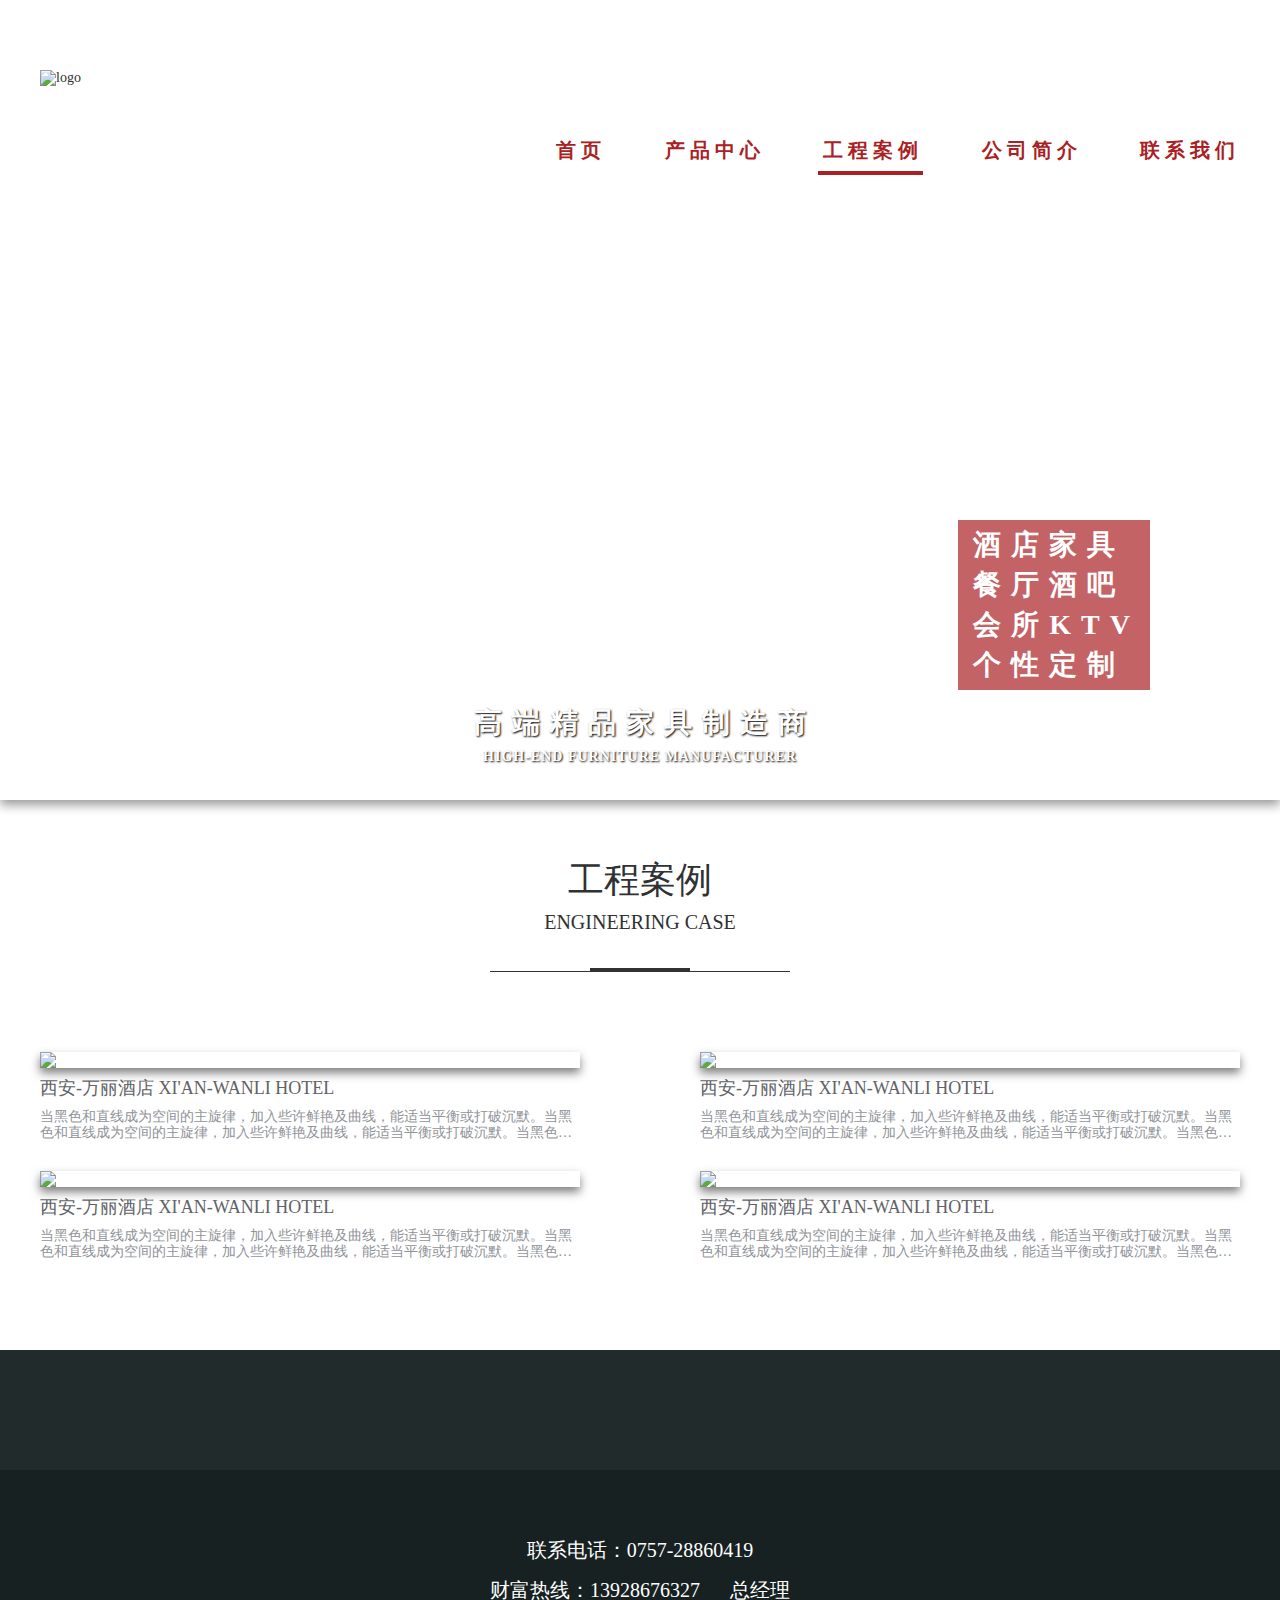
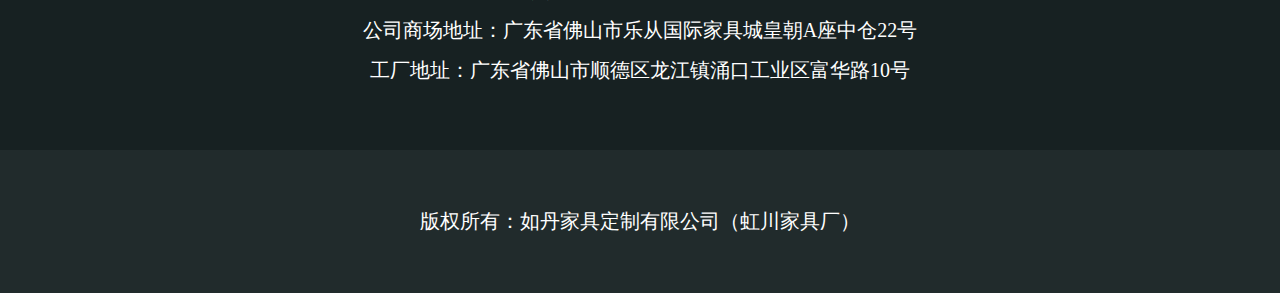
==== case.html @ cd0e024f "complete" ====
<!DOCTYPE html>
<html lang="en">
<head>
  <meta charset="UTF-8">
  <title>如丹家具 - 工程案例</title>
  <link rel="stylesheet" href="./css/normalize.min.css">
  <link rel="stylesheet" href="./css/iconfont.css">
  <link rel="stylesheet" href="./css/index.css">
</head>
<body>
  <header>
    <div class="banner background" style="background-image: url('https://dummyimage.com/1920x800/999/fff');">
      <nav>
        <div class="container nav-wrapper">
          <div class="logo"><img class="img" src="https://dummyimage.com/430x160/666/fff" alt="logo"></div>
          <ul class="nav-list">
            <li class="nav-item"><a href="./index.html">首页</a></li>
            <li class="nav-item"><a href="./prod.html">产品中心</a></li>
            <li class="nav-item active"><a href="./case.html">工程案例</a></li>
            <li class="nav-item"><a href="./intro.html">公司简介</a></li>
            <li class="nav-item"><a href="./contact.html">联系我们</a></li>
          </ul>
        </div>
      </nav>
      <div class="container banner-warpper">
        <div class="banner-tags">
          <div class="banner-tag">酒店家具</div>
          <div class="banner-tag">餐厅酒吧</div>
          <div class="banner-tag">会所KTV</div>
          <div class="banner-tag">个性定制</div>
        </div>
        <div class="banner-title">
          <div class="zh">高端精品家具制造商</div>
          <div class="en">HIGH-END FURNITURE MANUFACTURER</div>
        </div>
      </div>
    </div>
  </header>
  <main>
    <div class="home-case">
      <div class="container">
        <div class="home-title">
          <div class="zh">工程案例</div>
          <div class="en">ENGINEERING CASE</div>
        </div>
        <div class="home-case-list clearfix">
          <div class="home-case-item">
            <div class="home-case-img"><img src="https://dummyimage.com/540x350/333/fff" alt="空间案例" class="img"></div>
            <div class="home-case-title ellipsis">西安-万丽酒店 XI'AN-WANLI HOTEL</div>
            <div class="home-case-intro ellipsis-2">当黑色和直线成为空间的主旋律，加入些许鲜艳及曲线，能适当平衡或打破沉默。当黑色和直线成为空间的主旋律，加入些许鲜艳及曲线，能适当平衡或打破沉默。当黑色和直线成为空间的主旋律，加入些许鲜艳及曲线，能适当平衡或打破沉默。当黑色和直线成为空间的主旋律，加入些许鲜艳及曲线，能适当平衡或打破沉默。</div>
          </div>
          <div class="home-case-item">
            <div class="home-case-img"><img src="https://dummyimage.com/540x350/333/fff" alt="空间案例" class="img"></div>
            <div class="home-case-title ellipsis">西安-万丽酒店 XI'AN-WANLI HOTEL</div>
            <div class="home-case-intro ellipsis-2">当黑色和直线成为空间的主旋律，加入些许鲜艳及曲线，能适当平衡或打破沉默。当黑色和直线成为空间的主旋律，加入些许鲜艳及曲线，能适当平衡或打破沉默。当黑色和直线成为空间的主旋律，加入些许鲜艳及曲线，能适当平衡或打破沉默。当黑色和直线成为空间的主旋律，加入些许鲜艳及曲线，能适当平衡或打破沉默。</div>
          </div>
          <div class="home-case-item">
            <div class="home-case-img"><img src="https://dummyimage.com/540x350/333/fff" alt="空间案例" class="img"></div>
            <div class="home-case-title ellipsis">西安-万丽酒店 XI'AN-WANLI HOTEL</div>
            <div class="home-case-intro ellipsis-2">当黑色和直线成为空间的主旋律，加入些许鲜艳及曲线，能适当平衡或打破沉默。当黑色和直线成为空间的主旋律，加入些许鲜艳及曲线，能适当平衡或打破沉默。当黑色和直线成为空间的主旋律，加入些许鲜艳及曲线，能适当平衡或打破沉默。当黑色和直线成为空间的主旋律，加入些许鲜艳及曲线，能适当平衡或打破沉默。</div>
          </div>
          <div class="home-case-item">
            <div class="home-case-img"><img src="https://dummyimage.com/540x350/333/fff" alt="空间案例" class="img"></div>
            <div class="home-case-title ellipsis">西安-万丽酒店 XI'AN-WANLI HOTEL</div>
            <div class="home-case-intro ellipsis-2">当黑色和直线成为空间的主旋律，加入些许鲜艳及曲线，能适当平衡或打破沉默。当黑色和直线成为空间的主旋律，加入些许鲜艳及曲线，能适当平衡或打破沉默。当黑色和直线成为空间的主旋律，加入些许鲜艳及曲线，能适当平衡或打破沉默。当黑色和直线成为空间的主旋律，加入些许鲜艳及曲线，能适当平衡或打破沉默。</div>
          </div>
        </div>
      </div>
    </div>
  </main>
  <footer>
    <div class="footer-list">
      <div class="container">
        <div class="footer-item">联系电话：0757-28860419</div>
        <div class="footer-item">财富热线：13928676327<span>总经理</span></div>
        <div class="footer-item">公司商场地址：广东省佛山市乐从国际家具城皇朝A座中仓22号</div>
        <div class="footer-item">工厂地址：广东省佛山市顺德区龙江镇涌口工业区富华路10号</div>
      </div>
    </div>
    <div class="container">
      <div class="copyright">版权所有：如丹家具定制有限公司（虹川家具厂）</div>
    </div>
  </footer>
</body>
</html>
---- css/iconfont.css ----
@font-face {font-family: "iconfont";
  src: url('iconfont.eot?t=1569325207855'); /* IE9 */
  src: url('iconfont.eot?t=1569325207855#iefix') format('embedded-opentype'), /* IE6-IE8 */
  url('[data-uri]') format('woff2'),
  url('iconfont.woff?t=1569325207855') format('woff'),
  url('iconfont.ttf?t=1569325207855') format('truetype'), /* chrome, firefox, opera, Safari, Android, iOS 4.2+ */
  url('iconfont.svg?t=1569325207855#iconfont') format('svg'); /* iOS 4.1- */
}

.iconfont {
  font-family: "iconfont" !important;
  font-size: 16px;
  font-style: normal;
  -webkit-font-smoothing: antialiased;
  -moz-osx-font-smoothing: grayscale;
}

.icon-hotel:before {
  content: "\e61b";
}

.icon-bangongshi:before {
  content: "\e618";
}

.icon-zhuangxiushangjia-:before {
  content: "\e603";
}

.icon-guizichuangtougui:before {
  content: "\e61c";
}

.icon-shafa:before {
  content: "\e61d";
}

.icon-gongcheng-:before {
  content: "\e736";
}

.icon-geren:before {
  content: "\e61e";
}

.icon-shenghuoyongpin-:before {
  content: "\e789";
}
---- css/index.css ----
/* A92123 */

/* 通用 */
  * {
    -webkit-box-sizing: border-box;
    -moz-box-sizing: border-box;
    box-sizing: border-box;
  }
  html {
    color: #303133;
    font-size: 14px;
  }
  a {
    text-decoration: none;
    color: #303133;
  }
  ul, ol {
    margin: 0;
    padding: 0;
  }
  li {
    list-style: none;
  }
  nav {
    z-index: 9;
    position: absolute;
    top: 70px;
    left: 0;
    width: 100%;
    height: 160px;
    background-color: rgba(255, 255, 255, .6);
  }
  footer {
    background-color: #212b2c;
    padding-top: 120px;
  }
  .clearfix::after {
    display: block;
    clear: both;
    content: '';
  }
  .container {
    position: relative;
    width: 1240px;
    margin: 0 auto;
    padding-left: 20px;
    padding-right: 20px;
  }
  .background {
    background: no-repeat center center;
    -webkit-background-size: 100%;
    background-size: 100%;
  }
  .ellipsis {
    overflow: hidden;
    white-space: nowrap;
    text-overflow: ellipsis;
  }
  .ellipsis-2 {
    overflow:hidden; 
    text-overflow:ellipsis;
    display:-webkit-box; 
    -webkit-box-orient:vertical;
    -webkit-line-clamp:2;
  }
  .img {
    width: 100%;
    height: 100%;
  }

/* 头部 */
  .banner {
    position: relative;
    width: 100%;
    height: 800px;
    -webkit-background-size: cover;
    background-size: cover;
    box-shadow: 0 5px 10px rgba(0, 0, 0, .4);
  }
  .nav-wrapper {
    display: flex;
  }
  .logo {
    width: 430px;
    height: 100%;
  }
  .nav-list {
    flex: 1;
    text-align: right;
  }
  .nav-item {
    height: 160px;
    line-height: 160px;
    display: inline-block;
  }
  .nav-list > .active > a, .nav-item > a:hover {
    border-bottom: 4px solid #A92123;
  }
  .nav-item > a {
    font-weight: bold;
    font-size: 20px;
    margin-left: 50px;
    color: #A92123;
    padding-bottom: 10px;
    letter-spacing: 5px;
    padding-left: 5px;
  }
  .nav-item:first-child > a {
    margin-left: 0;
  }
  .banner-warpper {
    height: 100%;
  }
  .banner-tags {
    position: absolute;
    right: 110px;
    bottom: 110px;
    background-color: rgba(169, 33, 35, .7);
    padding: 5px 10px;
    color: #fff;
    font-weight: bold;
    letter-spacing: 10px;
    padding-left: 15px;
  }
  .banner-tag {
    font-size: 28px;
    height: 40px;
    line-height: 40px;
  }
  .banner-title {
    position: absolute;
    left: 0;
    bottom: 35px;
    width: 100%;
    text-align: center;
    color: #fff;
    font-weight: bold;
    text-shadow: 1px 1px 2px #000;
  }
  .banner-title .zh {
    font-size: 28px;
    letter-spacing: 10px;
    padding-left: 10px;
  }
  .banner-title .en {
    margin-top: 10px;
    letter-spacing: 1px;
  }

/* 底部 */
  .footer-list {
    padding: 60px 0;
    font-size: 20px;
    text-align: center;
    color: #fff;
    background-color: #172122;
  }
  .footer-item {
    line-height: 2;
  }
  .footer-item span {
    margin-left: 30px;
  }
  .copyright {
    padding: 60px 0;
    font-size: 20px;
    text-align: center;
    color: #fff;
  }

/* 首页 */
  .home-case {
    padding: 60px 0;
    background-color: #fff;
  }
  .home-title {
    position: relative;
    text-align: center;
    padding-bottom: 38px;
  }
  .home-title:before, .home-title:after {
    content: '';
    position: absolute;
    left: 50%;
    transform: translateX(-50%);
    bottom: 0;
    width: 300px;
    height: 1px;
    background-color: #303133;
  }
  .home-title:after {
    width: 100px;
    height: 4px;
  }
  .home-title .zh {
    font-size: 36px;
  }
  .home-title .en {
    margin-top: 10px;
    font-size: 20px;
  }
  .home-title-light {
    color: #fff;
  }
  .home-title-light:before, .home-title-light:after {
    background-color: #fff;
  }
  .home-case-list {
    margin-top: 80px;
  }
  .home-case-item {
    float: left;
    width: 540px;
    margin-right: 120px;
    margin-bottom: 30px;
  }
  .home-case-item:nth-child(2n) {
    margin-right: 0;
  }
  .home-case-img {
    box-shadow: 0 5px 10px rgba(0, 0, 0, .5);
    font-size: 0;
    margin-bottom: 10px;
  }
  .home-case-title {
    color: #606266;
    font-size: 18px;
    margin-bottom: 10px;
  }
  .home-case-intro {
    color: #909399;
  }
  .home-intro {
    padding: 60px 0;
    background-color: #C3C3C3;
    box-shadow: 0 5px 10px rgba(0, 0, 0, .4);
  }
  .home-intro-item {
    display: flex;
    margin-top: 40px;
    background-color: #343b45;
    box-shadow: 0 5px 10px rgba(0, 0, 0, .5);
  }
  .home-intro-img {
    height: 500px;
    box-shadow: 3px 0 5px rgba(0, 0, 0, .4);
  }
  .home-intro-desc {
    padding: 40px 20px;
    flex: 1;
    color: #909399;
  }
  .home-intro-title .zh {
    font-size: 32px;
    color: #fff;
  }
  .home-intro-content {
    margin-top: 40px;
    font-size: 16px;
    letter-spacing: 3px;
    line-height: 1.5;
  }
  .home-custom {
    margin-top: 80px;
    padding: 60px 0;
    background-color: #f1f5f6;
  }
  .home-custom-list {
    margin-top: 80px;
    overflow: hidden;
  }
  .home-custom-item {
    float: left;
    display: flex;
    width: 50%;
    margin-bottom: 100px;
    padding: 0 150px;
  }
  .home-custom-item .iconfont {
    font-size: 80px;
    margin-right: 30px;
  }
  .home-custom-info {
    flex: 1;
  }
  .home-custom-title {
    font-size: 20px;
  }
  .home-custom-intro {
    margin-top: 15px;
    color: #606266;
  }
  .home-prod {
    margin-top: 80px;
    padding: 60px 0;
    background-color: #212b2c;
  }
  .home-prod-list {
    margin-top: 40px;
    overflow: hidden;
  }
  .home-prod-item {
    position: relative;
    float: left;
    width: 50%;
    height: 460px;
  }
  .home-prod-item:nth-child(1) {
    background-color: #293535;
  }
  .home-prod-item:nth-child(2) {
    background-color: #202c2c;
  }
  .home-prod-item:nth-child(3) {
    background-color: #1d2728;
  }
  .home-prod-item:nth-child(4) {
    background-color: #172122;
  }
  .home-prod-info {
    position: absolute;
    top: 50%;
    left: 50%;
    transform: translate3d(-50%, -50%, 0);
    width: 460px;
    color: #fff;
  }
  .home-prod-title {
    font-size: 28px;
    margin-bottom: 30px;
  }
  .home-prod-title .iconfont {
    font-size: 56px;
    margin-right: 30px;
    vertical-align: top;
  }
  .home-prod-intro {
    padding-left: 86px;
    font-size: 18px;
    line-height: 1.5;
  }

/* 产品中心 */
  .prod-list {
    margin-top: 80px;
    padding-bottom: 200px;
    font-size: 0;
  }
  .prod-item {
    float: left;
    width: 350px;
    margin-right: 75px;
    margin-bottom: 40px;
    box-shadow: 0 5px 10px rgba(0, 0, 0, .5);
  }
  .prod-item:nth-child(3n) {
    margin-right: 0;
  }

/* 公司简介 */
  .intro-warpper {
    background-color: #fff;
    box-shadow: none;
  }
  .intro-content {
    padding-bottom: 200px;
  }
  .intro-content p {
    font-weight: bold;
    text-indent: 30px;
    line-height: 1.5;
  }

/* 联系我们 */
  .contact {
    padding: 80px 0;
  }
  #amap {
    margin-top: 80px;
    width: 100%;
    height: 730px;
    box-shadow: 0 5px 10px rgba(0, 0, 0, .5);
  }
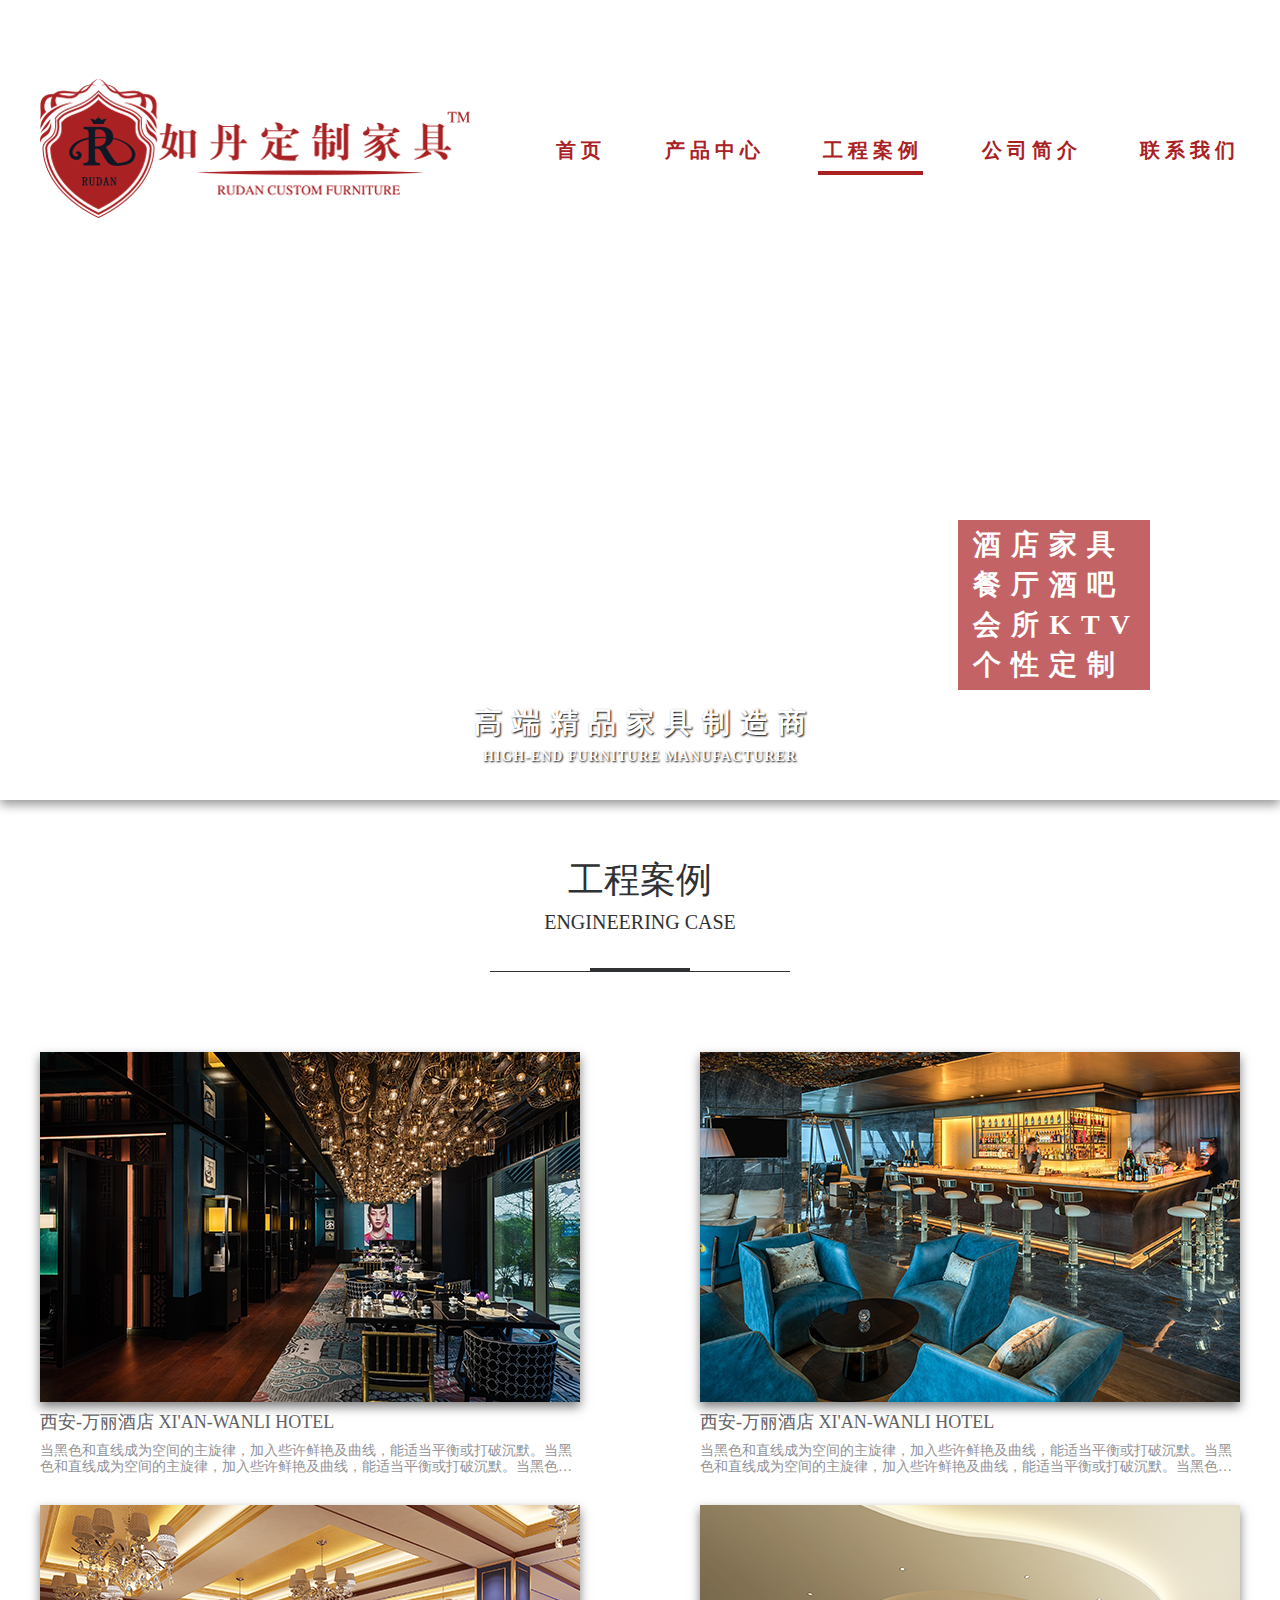
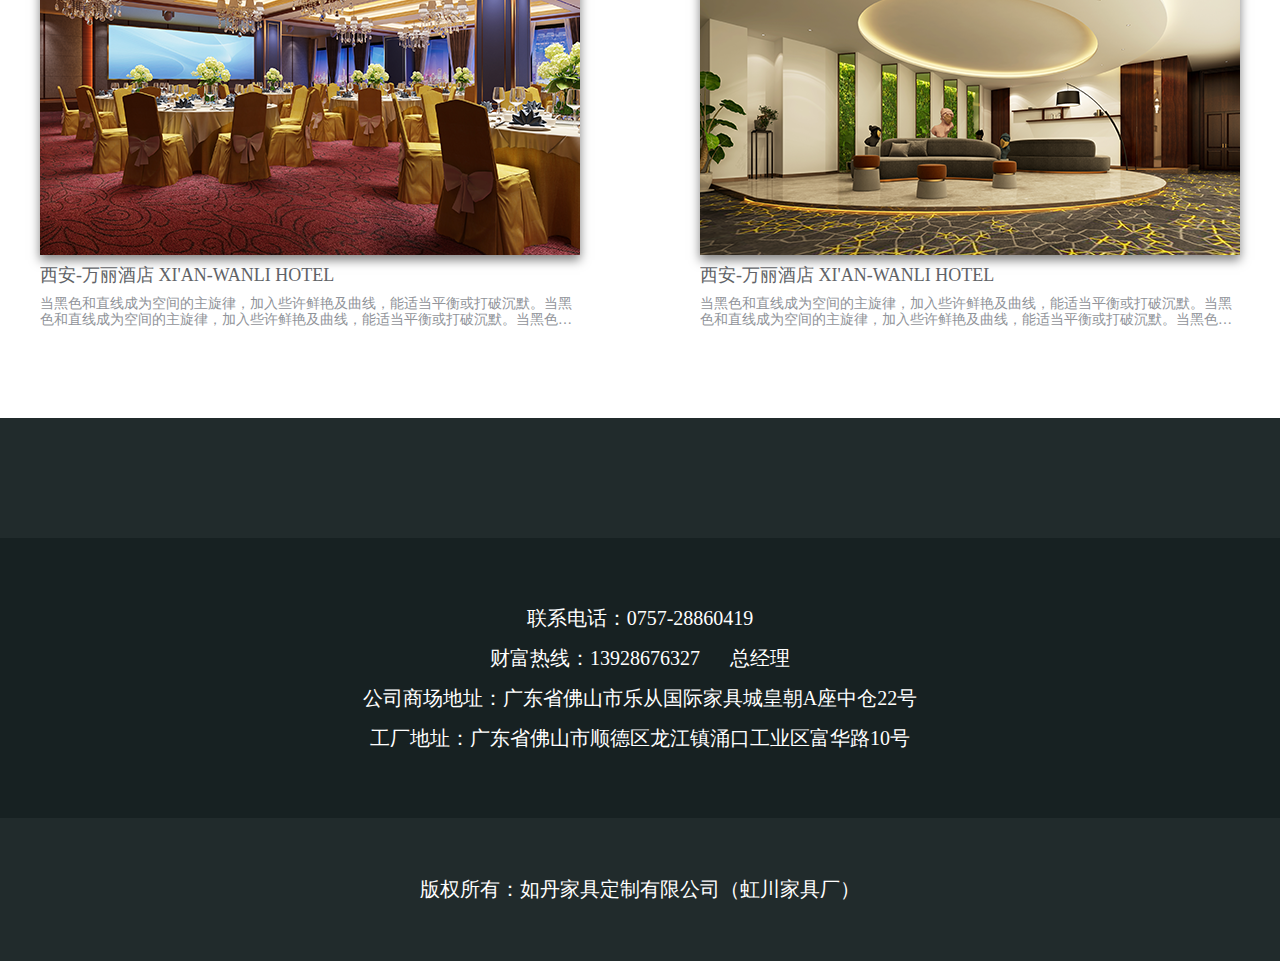
==== commit ead49e30: "imgs" ====
--- a/case.html
+++ b/case.html
@@ -12,7 +12,7 @@
     <div class="banner background" style="background-image: url('https://dummyimage.com/1920x800/999/fff');">
       <nav>
         <div class="container nav-wrapper">
-          <div class="logo"><img class="img" src="https://dummyimage.com/430x160/666/fff" alt="logo"></div>
+          <div class="logo"><img class="img" src="./imgs/logo.png" alt="logo"></div>
           <ul class="nav-list">
             <li class="nav-item"><a href="./index.html">首页</a></li>
             <li class="nav-item"><a href="./prod.html">产品中心</a></li>
@@ -45,22 +45,22 @@
         </div>
         <div class="home-case-list clearfix">
           <div class="home-case-item">
-            <div class="home-case-img"><img src="https://dummyimage.com/540x350/333/fff" alt="空间案例" class="img"></div>
+            <div class="home-case-img"><img src="./imgs/home-case-01.png" alt="空间案例" class="img"></div>
             <div class="home-case-title ellipsis">西安-万丽酒店 XI'AN-WANLI HOTEL</div>
             <div class="home-case-intro ellipsis-2">当黑色和直线成为空间的主旋律，加入些许鲜艳及曲线，能适当平衡或打破沉默。当黑色和直线成为空间的主旋律，加入些许鲜艳及曲线，能适当平衡或打破沉默。当黑色和直线成为空间的主旋律，加入些许鲜艳及曲线，能适当平衡或打破沉默。当黑色和直线成为空间的主旋律，加入些许鲜艳及曲线，能适当平衡或打破沉默。</div>
           </div>
           <div class="home-case-item">
-            <div class="home-case-img"><img src="https://dummyimage.com/540x350/333/fff" alt="空间案例" class="img"></div>
+            <div class="home-case-img"><img src="./imgs/home-case-02.png" alt="空间案例" class="img"></div>
             <div class="home-case-title ellipsis">西安-万丽酒店 XI'AN-WANLI HOTEL</div>
             <div class="home-case-intro ellipsis-2">当黑色和直线成为空间的主旋律，加入些许鲜艳及曲线，能适当平衡或打破沉默。当黑色和直线成为空间的主旋律，加入些许鲜艳及曲线，能适当平衡或打破沉默。当黑色和直线成为空间的主旋律，加入些许鲜艳及曲线，能适当平衡或打破沉默。当黑色和直线成为空间的主旋律，加入些许鲜艳及曲线，能适当平衡或打破沉默。</div>
           </div>
           <div class="home-case-item">
-            <div class="home-case-img"><img src="https://dummyimage.com/540x350/333/fff" alt="空间案例" class="img"></div>
+            <div class="home-case-img"><img src="./imgs/home-case-03.png" alt="空间案例" class="img"></div>
             <div class="home-case-title ellipsis">西安-万丽酒店 XI'AN-WANLI HOTEL</div>
             <div class="home-case-intro ellipsis-2">当黑色和直线成为空间的主旋律，加入些许鲜艳及曲线，能适当平衡或打破沉默。当黑色和直线成为空间的主旋律，加入些许鲜艳及曲线，能适当平衡或打破沉默。当黑色和直线成为空间的主旋律，加入些许鲜艳及曲线，能适当平衡或打破沉默。当黑色和直线成为空间的主旋律，加入些许鲜艳及曲线，能适当平衡或打破沉默。</div>
           </div>
           <div class="home-case-item">
-            <div class="home-case-img"><img src="https://dummyimage.com/540x350/333/fff" alt="空间案例" class="img"></div>
+            <div class="home-case-img"><img src="./imgs/home-case-04.png" alt="空间案例" class="img"></div>
             <div class="home-case-title ellipsis">西安-万丽酒店 XI'AN-WANLI HOTEL</div>
             <div class="home-case-intro ellipsis-2">当黑色和直线成为空间的主旋律，加入些许鲜艳及曲线，能适当平衡或打破沉默。当黑色和直线成为空间的主旋律，加入些许鲜艳及曲线，能适当平衡或打破沉默。当黑色和直线成为空间的主旋律，加入些许鲜艳及曲线，能适当平衡或打破沉默。当黑色和直线成为空间的主旋律，加入些许鲜艳及曲线，能适当平衡或打破沉默。</div>
           </div>
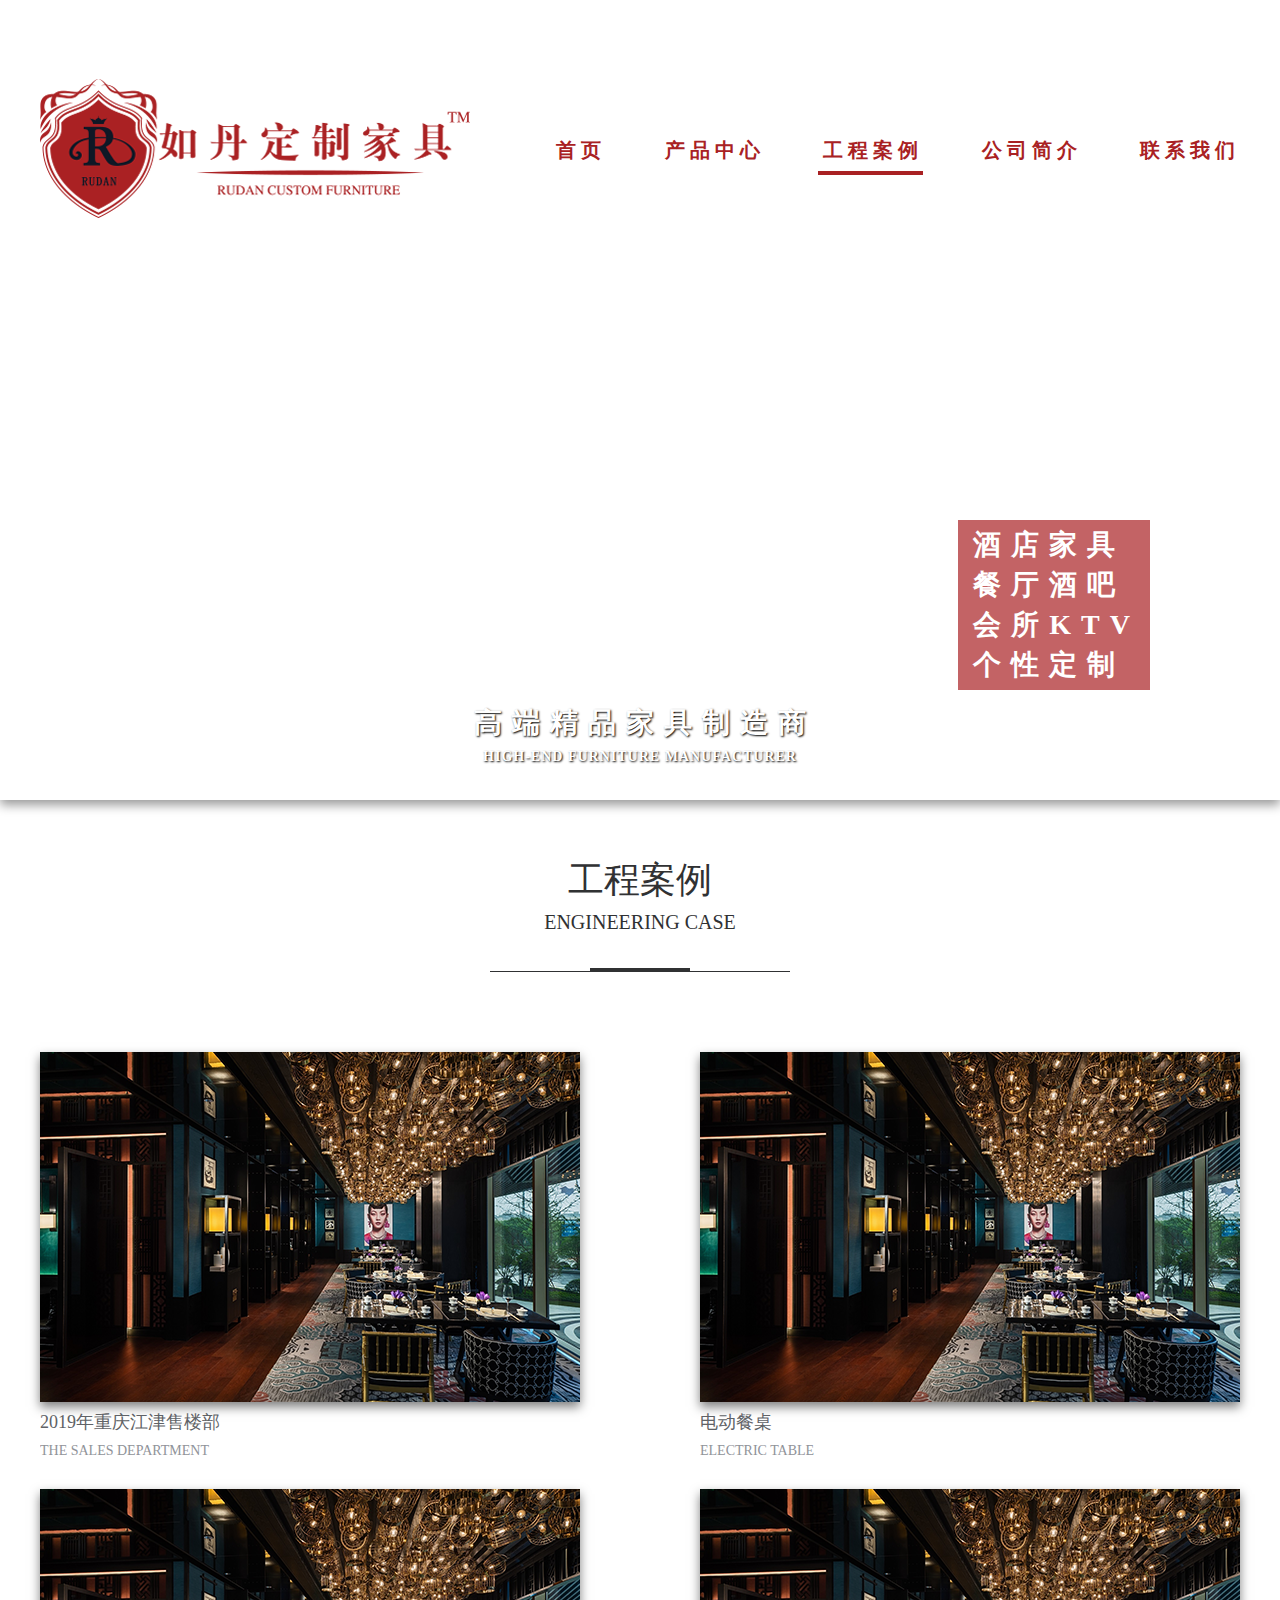
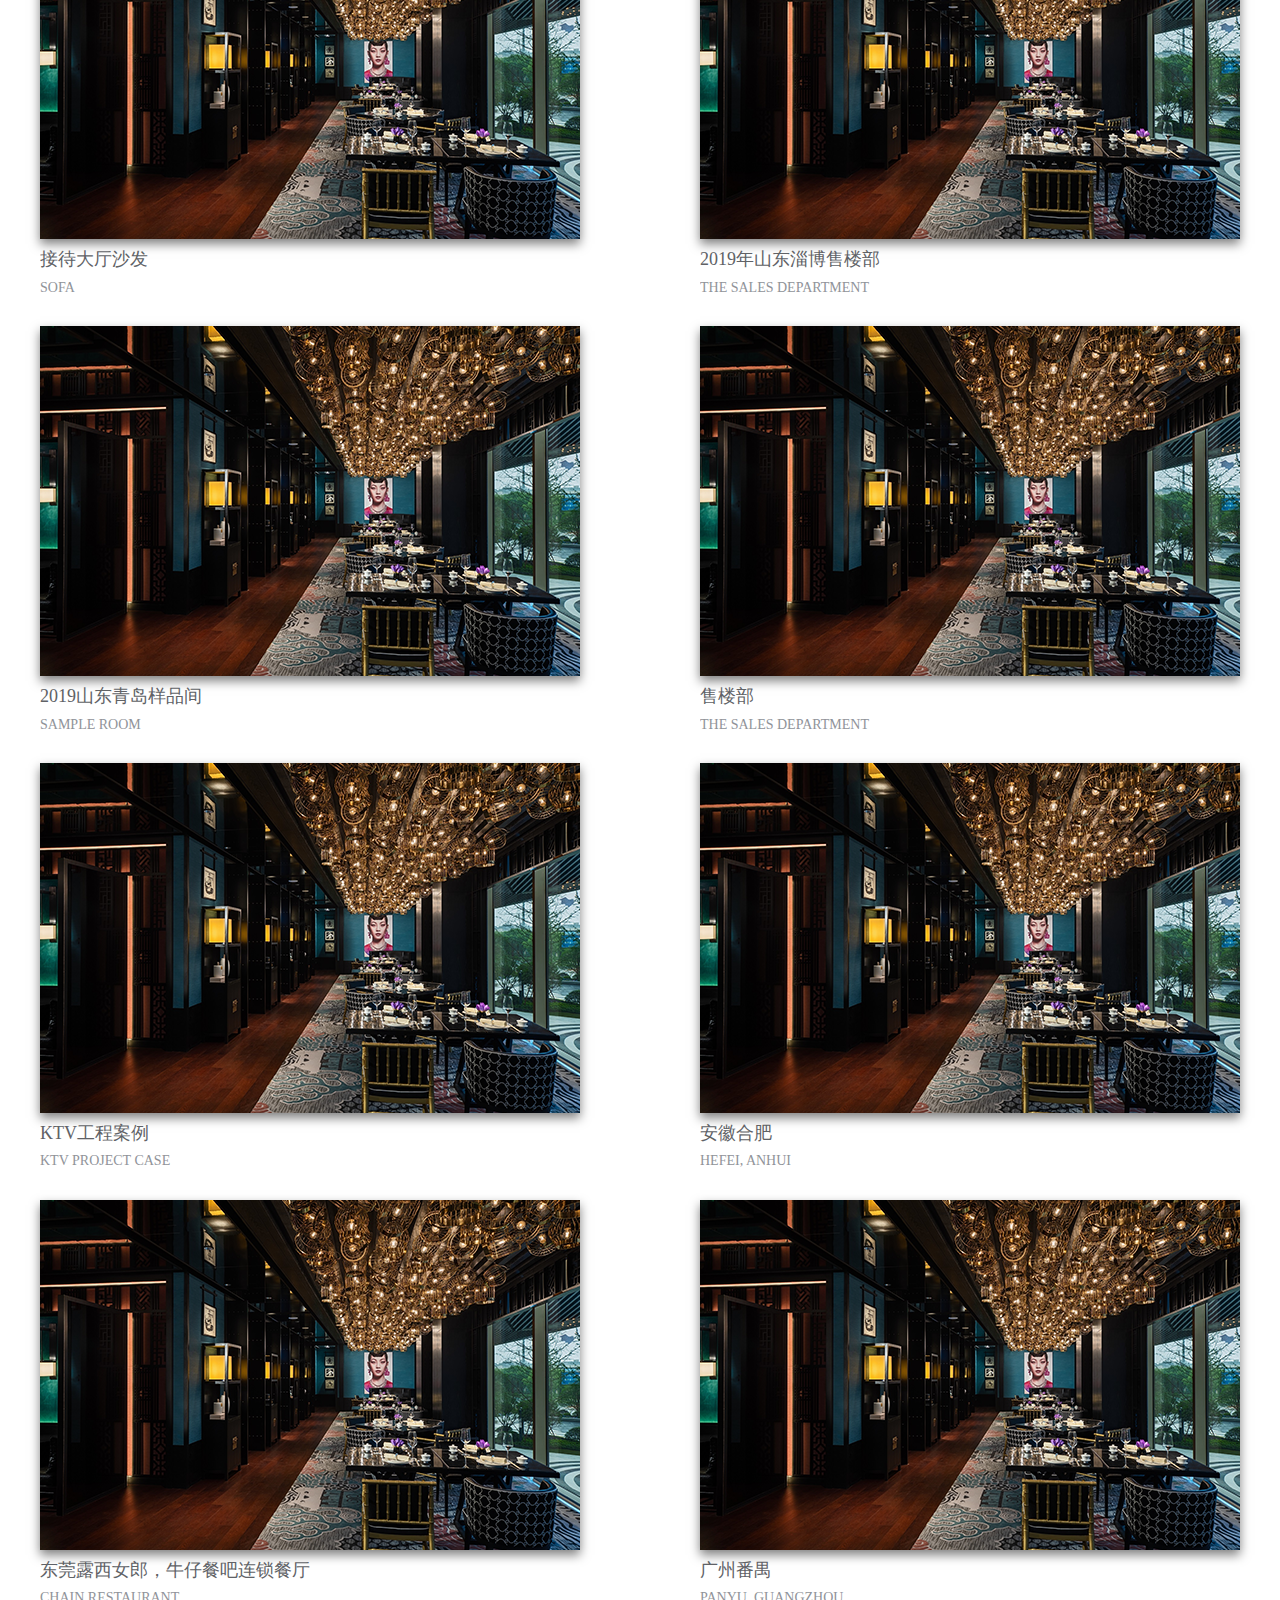
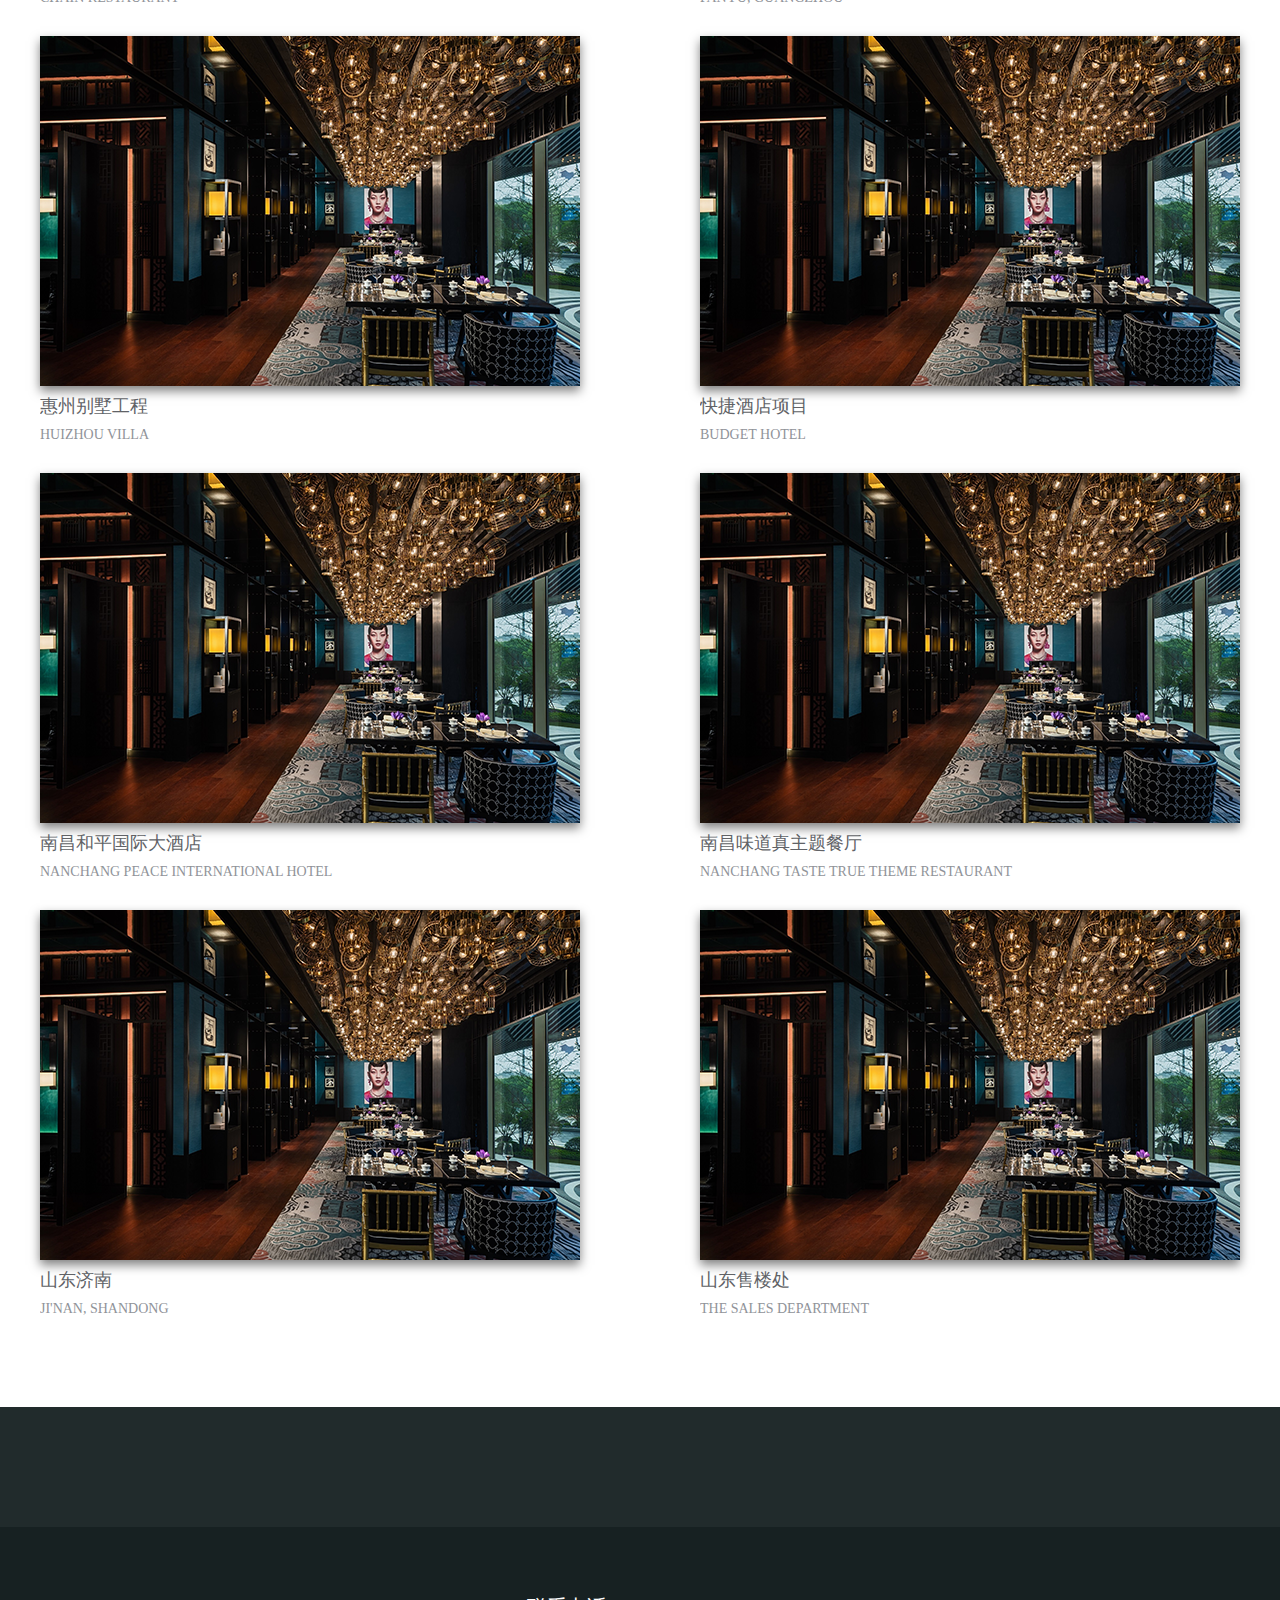
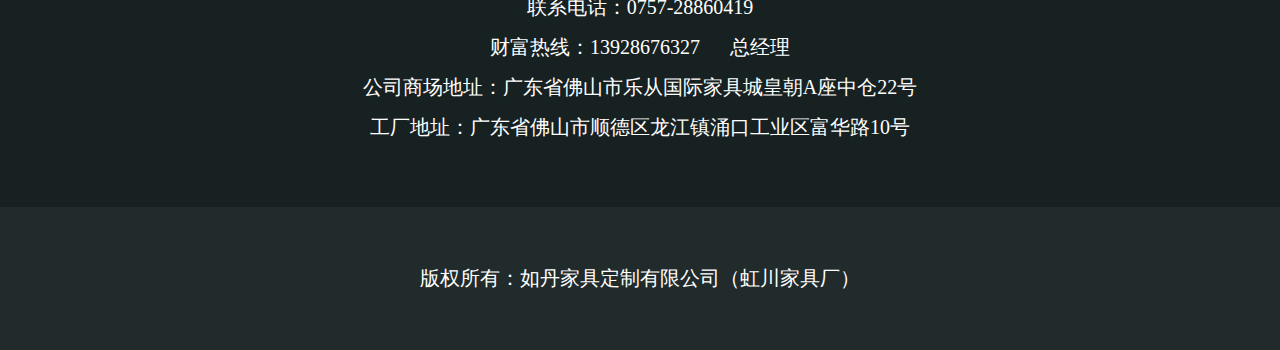
==== commit 07833fda: "case" ====
--- a/case.html
+++ b/case.html
@@ -45,24 +45,84 @@
         </div>
         <div class="home-case-list clearfix">
           <div class="home-case-item">
-            <div class="home-case-img"><img src="./imgs/home-case-01.png" alt="空间案例" class="img"></div>
-            <div class="home-case-title ellipsis">西安-万丽酒店 XI'AN-WANLI HOTEL</div>
-            <div class="home-case-intro ellipsis-2">当黑色和直线成为空间的主旋律，加入些许鲜艳及曲线，能适当平衡或打破沉默。当黑色和直线成为空间的主旋律，加入些许鲜艳及曲线，能适当平衡或打破沉默。当黑色和直线成为空间的主旋律，加入些许鲜艳及曲线，能适当平衡或打破沉默。当黑色和直线成为空间的主旋律，加入些许鲜艳及曲线，能适当平衡或打破沉默。</div>
+            <div class="home-case-img"><img src="./imgs/home-case-01.png" alt="工程案例" class="img"></div>
+            <div class="home-case-title ellipsis">2019年重庆江津售楼部</div>
+            <div class="home-case-intro ellipsis-2">THE SALES DEPARTMENT</div>
           </div>
           <div class="home-case-item">
-            <div class="home-case-img"><img src="./imgs/home-case-02.png" alt="空间案例" class="img"></div>
-            <div class="home-case-title ellipsis">西安-万丽酒店 XI'AN-WANLI HOTEL</div>
-            <div class="home-case-intro ellipsis-2">当黑色和直线成为空间的主旋律，加入些许鲜艳及曲线，能适当平衡或打破沉默。当黑色和直线成为空间的主旋律，加入些许鲜艳及曲线，能适当平衡或打破沉默。当黑色和直线成为空间的主旋律，加入些许鲜艳及曲线，能适当平衡或打破沉默。当黑色和直线成为空间的主旋律，加入些许鲜艳及曲线，能适当平衡或打破沉默。</div>
+            <div class="home-case-img"><img src="./imgs/home-case-01.png" alt="工程案例" class="img"></div>
+            <div class="home-case-title ellipsis">电动餐桌</div>
+            <div class="home-case-intro ellipsis-2">ELECTRIC TABLE</div>
           </div>
           <div class="home-case-item">
-            <div class="home-case-img"><img src="./imgs/home-case-03.png" alt="空间案例" class="img"></div>
-            <div class="home-case-title ellipsis">西安-万丽酒店 XI'AN-WANLI HOTEL</div>
-            <div class="home-case-intro ellipsis-2">当黑色和直线成为空间的主旋律，加入些许鲜艳及曲线，能适当平衡或打破沉默。当黑色和直线成为空间的主旋律，加入些许鲜艳及曲线，能适当平衡或打破沉默。当黑色和直线成为空间的主旋律，加入些许鲜艳及曲线，能适当平衡或打破沉默。当黑色和直线成为空间的主旋律，加入些许鲜艳及曲线，能适当平衡或打破沉默。</div>
+            <div class="home-case-img"><img src="./imgs/home-case-01.png" alt="工程案例" class="img"></div>
+            <div class="home-case-title ellipsis">接待大厅沙发</div>
+            <div class="home-case-intro ellipsis-2">SOFA</div>
           </div>
           <div class="home-case-item">
-            <div class="home-case-img"><img src="./imgs/home-case-04.png" alt="空间案例" class="img"></div>
-            <div class="home-case-title ellipsis">西安-万丽酒店 XI'AN-WANLI HOTEL</div>
-            <div class="home-case-intro ellipsis-2">当黑色和直线成为空间的主旋律，加入些许鲜艳及曲线，能适当平衡或打破沉默。当黑色和直线成为空间的主旋律，加入些许鲜艳及曲线，能适当平衡或打破沉默。当黑色和直线成为空间的主旋律，加入些许鲜艳及曲线，能适当平衡或打破沉默。当黑色和直线成为空间的主旋律，加入些许鲜艳及曲线，能适当平衡或打破沉默。</div>
+            <div class="home-case-img"><img src="./imgs/home-case-01.png" alt="工程案例" class="img"></div>
+            <div class="home-case-title ellipsis">2019年山东淄博售楼部</div>
+            <div class="home-case-intro ellipsis-2">THE SALES DEPARTMENT</div>
+          </div>
+          <div class="home-case-item">
+            <div class="home-case-img"><img src="./imgs/home-case-01.png" alt="工程案例" class="img"></div>
+            <div class="home-case-title ellipsis">2019山东青岛样品间</div>
+            <div class="home-case-intro ellipsis-2">SAMPLE ROOM</div>
+          </div>
+          <div class="home-case-item">
+            <div class="home-case-img"><img src="./imgs/home-case-01.png" alt="工程案例" class="img"></div>
+            <div class="home-case-title ellipsis">售楼部</div>
+            <div class="home-case-intro ellipsis-2">THE SALES DEPARTMENT</div>
+          </div>
+          <div class="home-case-item">
+            <div class="home-case-img"><img src="./imgs/home-case-01.png" alt="工程案例" class="img"></div>
+            <div class="home-case-title ellipsis">KTV工程案例</div>
+            <div class="home-case-intro ellipsis-2">KTV PROJECT CASE</div>
+          </div>
+          <div class="home-case-item">
+            <div class="home-case-img"><img src="./imgs/home-case-01.png" alt="工程案例" class="img"></div>
+            <div class="home-case-title ellipsis">安徽合肥</div>
+            <div class="home-case-intro ellipsis-2">HEFEI, ANHUI</div>
+          </div>
+          <div class="home-case-item">
+            <div class="home-case-img"><img src="./imgs/home-case-01.png" alt="工程案例" class="img"></div>
+            <div class="home-case-title ellipsis">东莞露西女郎，牛仔餐吧连锁餐厅</div>
+            <div class="home-case-intro ellipsis-2">CHAIN RESTAURANT</div>
+          </div>
+          <div class="home-case-item">
+            <div class="home-case-img"><img src="./imgs/home-case-01.png" alt="工程案例" class="img"></div>
+            <div class="home-case-title ellipsis">广州番禺</div>
+            <div class="home-case-intro ellipsis-2">PANYU, GUANGZHOU</div>
+          </div>
+          <div class="home-case-item">
+            <div class="home-case-img"><img src="./imgs/home-case-01.png" alt="工程案例" class="img"></div>
+            <div class="home-case-title ellipsis">惠州别墅工程</div>
+            <div class="home-case-intro ellipsis-2">HUIZHOU VILLA</div>
+          </div>
+          <div class="home-case-item">
+            <div class="home-case-img"><img src="./imgs/home-case-01.png" alt="工程案例" class="img"></div>
+            <div class="home-case-title ellipsis">快捷酒店项目</div>
+            <div class="home-case-intro ellipsis-2">BUDGET HOTEL</div>
+          </div>
+          <div class="home-case-item">
+            <div class="home-case-img"><img src="./imgs/home-case-01.png" alt="工程案例" class="img"></div>
+            <div class="home-case-title ellipsis">南昌和平国际大酒店</div>
+            <div class="home-case-intro ellipsis-2">NANCHANG PEACE INTERNATIONAL HOTEL</div>
+          </div>
+          <div class="home-case-item">
+            <div class="home-case-img"><img src="./imgs/home-case-01.png" alt="工程案例" class="img"></div>
+            <div class="home-case-title ellipsis">南昌味道真主题餐厅</div>
+            <div class="home-case-intro ellipsis-2">NANCHANG TASTE TRUE THEME RESTAURANT</div>
+          </div>
+          <div class="home-case-item">
+            <div class="home-case-img"><img src="./imgs/home-case-01.png" alt="工程案例" class="img"></div>
+            <div class="home-case-title ellipsis">山东济南</div>
+            <div class="home-case-intro ellipsis-2">JI'NAN, SHANDONG</div>
+          </div>
+          <div class="home-case-item">
+            <div class="home-case-img"><img src="./imgs/home-case-01.png" alt="工程案例" class="img"></div>
+            <div class="home-case-title ellipsis">山东售楼处</div>
+            <div class="home-case-intro ellipsis-2">THE SALES DEPARTMENT</div>
           </div>
         </div>
       </div>
--- a/css/index.css
+++ b/css/index.css
@@ -9,6 +9,7 @@
   html {
     color: #303133;
     font-size: 14px;
+    min-width: 1240px;
   }
   a {
     text-decoration: none;
